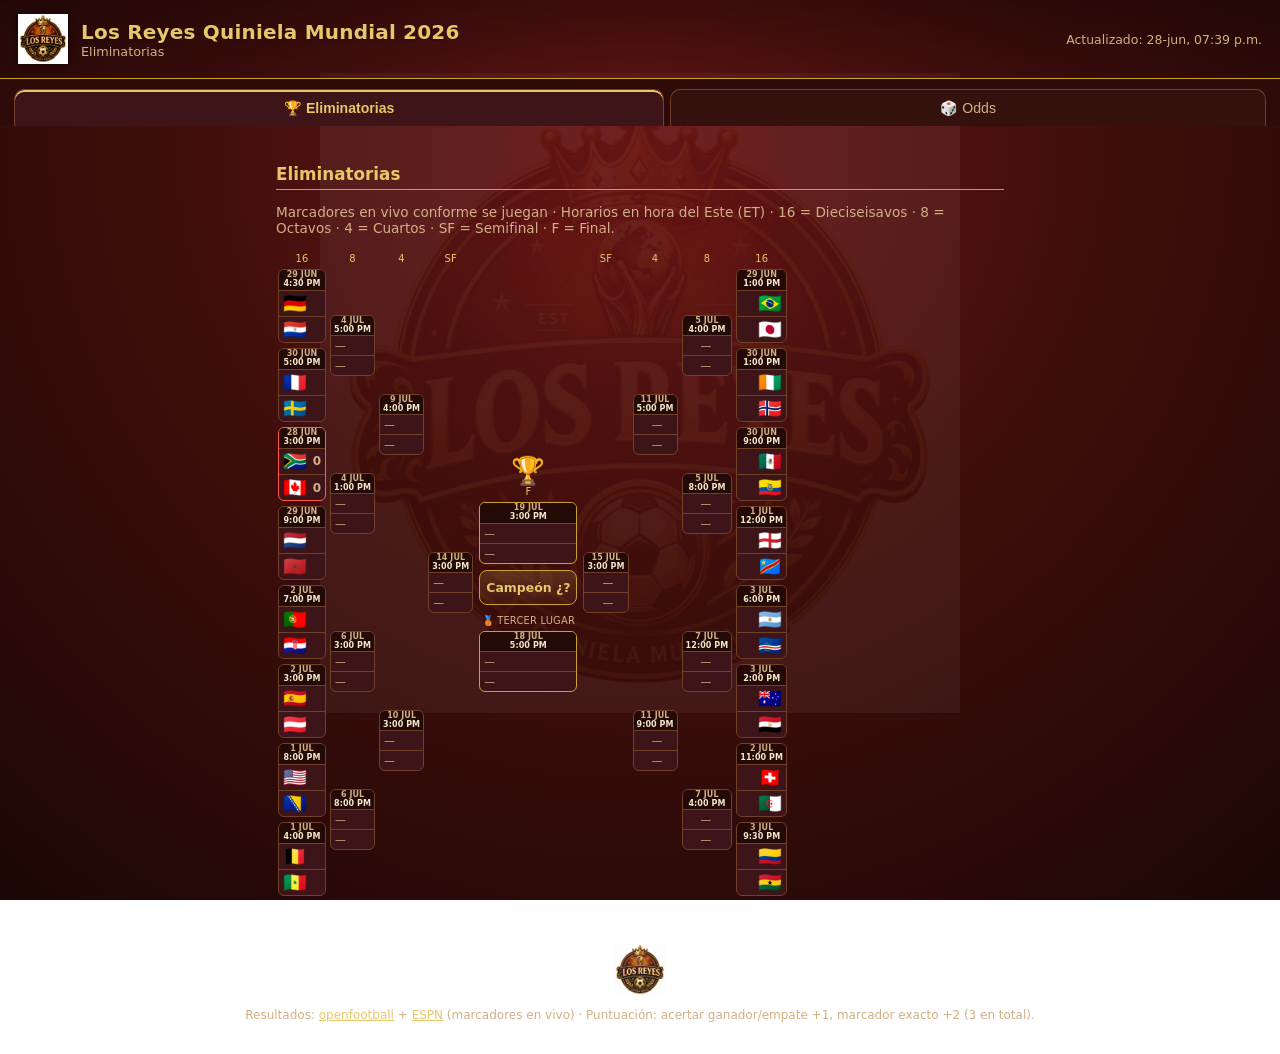
==== index.html @ 46a5d102 "feat: compress bracket columns; stacked date/time, short round headers (16/8/4/SF/F) Drop the ET suf" ====
<!DOCTYPE html>
<html lang="es">
<head>
  <meta charset="UTF-8" />
  <meta name="viewport" content="width=device-width, initial-scale=1.0" />
  <title>Los Reyes Quiniela Mundial 2026</title>
  <meta name="description" content="Seguimiento de la quiniela del Mundial 2026 entre amigos." />
  <link rel="icon" type="image/png" href="assets/img/favicon.png" />
  <link rel="apple-touch-icon" href="assets/img/badge.png" />
  <meta name="theme-color" content="#3a0d0d" />
  <link rel="stylesheet" href="assets/css/styles.css" />
</head>
<body>
  <header class="topbar">
    <div class="brand">
      <img src="assets/img/badge.png" class="crest" alt="Los Reyes Quiniela Mundial 2026" />
      <div>
        <h1>Los Reyes Quiniela Mundial 2026</h1>
        <p class="sub">Eliminatorias</p>
      </div>
    </div>
    <span id="updated" class="updated"></span>
  </header>

  <nav class="tabs">
    <button class="tab active" data-view="eliminatorias">🏆 Eliminatorias</button>
    <button class="tab" data-view="odds">🎲 Odds</button>
  </nav>

  <main id="content" class="content">
    <div class="loading">
      <img src="assets/img/badge.png" class="crest-lg" alt="" />
      <p class="hint">Cargando…</p>
    </div>
  </main>

  <footer class="foot">
    <img src="assets/img/badge.png" class="crest-sm" alt="" />
    <p>Resultados: <a href="https://github.com/openfootball/worldcup.json" target="_blank" rel="noopener">openfootball</a>
      + <a href="https://www.espn.com/soccer/" target="_blank" rel="noopener">ESPN</a> (marcadores en vivo) ·
      Puntuación: acertar ganador/empate +1, marcador exacto +2 (3 en total).</p>
  </footer>

  <script src="assets/js/scoring.js?v=28"></script>
  <script src="assets/js/odds.js?v=28"></script>
  <script src="assets/js/data.js?v=28"></script>
  <script src="assets/js/app.js?v=28"></script>
</body>
</html>
---- assets/css/styles.css ----
:root {
  /* Palette aligned to the Los Reyes crest: burgundy / gold / cream */
  --bg: #4a0f0f;          /* burgundy */
  --bg2: #240a06;         /* dark brown */
  --card: #3d1417;        /* deep maroon card */
  --line: #714028;        /* warm brown-gold border */
  --txt: #f4e8cc;         /* cream */
  --muted: #d2af86;       /* warm tan */
  --accent: #e8c66a;      /* gold */
  --gold: #e8c66a;
  --gold-deep: #c9a227;
  --p2: #e8c66a;   /* exacto  = gold   */
  --p1: #cf8a3c;   /* resultado = bronze */
  --p0: #5c3a30;   /* fallo   = muted brown */
  --live: #ff5a4d; /* bright red for EN VIVO contrast on maroon */
  --radius: 12px;
}

* { box-sizing: border-box; }
body {
  margin: 0;
  font-family: system-ui, -apple-system, "Segoe UI", Roboto, sans-serif;
  background: radial-gradient(circle at 50% 16%, #6a1717 0%, #430f0d 42%, #1b0705 100%) fixed;
  color: var(--txt);
  min-height: 100vh;
}
/* Faint crest watermark behind everything, on every view */
body::before {
  content: "";
  position: fixed; inset: 0;
  background: url("../img/badge.png") center 28% / min(640px, 92vw) no-repeat;
  opacity: 0.05;
  pointer-events: none;
  z-index: 0;
}
body > * { position: relative; z-index: 1; }

/* Crest usages */
.crest { height: 50px; width: auto; filter: drop-shadow(0 2px 4px rgba(0,0,0,0.5)); }
.loading { text-align: center; padding: 48px 0; }
.crest-lg { width: 168px; max-width: 60vw; opacity: 0.95; filter: drop-shadow(0 4px 10px rgba(0,0,0,0.55)); }
.crest-sm { height: 52px; width: auto; display: block; margin: 0 auto 10px; opacity: 0.9; }

/* Header */
.topbar {
  display: flex; align-items: center; justify-content: space-between;
  gap: 12px; padding: 14px 18px;
  background: linear-gradient(180deg, rgba(0,0,0,0.35), rgba(0,0,0,0.15));
  border-bottom: 1px solid var(--gold-deep);
  flex-wrap: wrap;
}
.brand { display: flex; align-items: center; gap: 13px; }
.brand h1 { font-size: 1.25rem; margin: 0; color: var(--gold); letter-spacing: 0.01em; text-shadow: 0 1px 2px rgba(0,0,0,0.5); }
.brand .sub { margin: 0; color: var(--muted); font-size: 0.8rem; }
.updated { color: var(--muted); font-size: 0.78rem; }

/* Tabs */
.tabs {
  display: flex; gap: 6px; padding: 10px 14px 0;
  position: sticky; top: 0; z-index: 5;
  background: #2e0b08;
  overflow-x: auto; -webkit-overflow-scrolling: touch; scrollbar-width: none;
}
.tabs::-webkit-scrollbar { display: none; }
.tab {
  flex: 1 0 auto; white-space: nowrap; padding: 10px 12px; border: 1px solid var(--line);
  border-bottom: none; border-radius: 10px 10px 0 0;
  background: #34110d; color: var(--muted);
  font-size: 0.88rem; cursor: pointer; transition: 0.15s;
}
.tab.active { background: var(--card); color: var(--gold); font-weight: 600; box-shadow: inset 0 2px 0 var(--accent); }

.content { padding: 16px; max-width: 760px; margin: 0 auto; }
.hint { color: var(--muted); font-size: 0.85rem; }
.error { color: var(--live); }

/* Standings */
.standings { width: 100%; border-collapse: collapse; background: var(--card); border-radius: var(--radius); overflow: hidden; }
.standings th, .standings td { padding: 11px 10px; text-align: center; border-bottom: 1px solid var(--line); }
.standings th { background: var(--bg2); color: var(--muted); font-size: 0.75rem; text-transform: uppercase; letter-spacing: 0.03em; }
.standings td.pname { text-align: left; font-weight: 600; }
.standings td.rank { width: 54px; color: var(--muted); }
.standings td.pts strong { font-size: 1.15rem; color: var(--gold); }
.standings tr { cursor: pointer; }
.standings tbody tr:hover { background: rgba(255, 255, 255, 0.04); }
.standings tr.leader { background: rgba(232, 198, 106, 0.13); }
.prov { color: var(--live); font-size: 0.75rem; }
.live-toggle { display: flex; align-items: center; gap: 8px; color: var(--muted); font-size: 0.85rem; margin-bottom: 12px; }

/* Prize pot panel */
.prizes {
  background: linear-gradient(180deg, rgba(232,198,106,0.14), rgba(232,198,106,0.05));
  border: 1px solid var(--gold-deep); border-radius: var(--radius);
  padding: 12px 14px; margin-bottom: 14px; text-align: center;
}
.prizes .pot { font-size: 1.05rem; }
.prizes .pot strong { color: var(--gold); }
.prizes .splits { display: flex; flex-wrap: wrap; justify-content: center; gap: 8px 16px; margin-top: 8px; font-size: 0.88rem; }
.prizes .sp { white-space: nowrap; color: var(--txt); }
.prizes .med { font-size: 1rem; }
.prizes .splits .spmoney { font-size: 1.25rem; color: var(--gold); }
.prizes .prizenote { color: var(--muted); font-size: 0.74rem; margin-top: 8px; }
.chk { display: inline-flex; align-items: center; gap: 7px; color: var(--muted); font-size: 0.9rem;
  background: var(--card); border: 1px solid var(--line); border-radius: 8px; padding: 8px 12px; cursor: pointer; }
.standings td.prize { font-weight: 700; white-space: nowrap; }
.standings td.prize .money { color: var(--gold); }
.standings td.winp { font-weight: 700; color: var(--accent); white-space: nowrap; }
.standings .thmxn { font-weight: 400; color: var(--muted); font-size: 0.85em; }

/* Monte Carlo projection chart */
.mcchart { background: var(--card); border: 1px solid var(--line); border-radius: var(--radius); padding: 10px; }
.mcsvg { width: 100%; height: auto; display: block; }
.mcsvg .ax { stroke: var(--line); stroke-width: 1; }
.mcsvg .axt { fill: var(--muted); font-size: 11px; }
.mcleg { display: flex; flex-wrap: wrap; gap: 6px 12px; margin-top: 10px; }
.mcli { display: inline-flex; align-items: center; gap: 5px; font-size: 0.78rem; color: var(--txt); }
.mcli i { color: var(--muted); font-style: normal; }
.mcsw { width: 16px; height: 3px; border-radius: 2px; display: inline-block; }

/* Filters */
.filters { display: flex; gap: 8px; margin-bottom: 12px; flex-wrap: wrap; }
.filters select, .pselect {
  background: var(--card); color: var(--txt); border: 1px solid var(--line);
  border-radius: 8px; padding: 8px 10px; font-size: 0.9rem;
}
.pselect { width: 100%; margin-bottom: 14px; font-weight: 600; }

.dayhdr { color: var(--muted); font-size: 0.8rem; text-transform: capitalize; margin: 18px 0 8px; border-bottom: 1px dashed var(--line); padding-bottom: 4px; }

/* Match card */
.match { background: var(--card); border: 1px solid var(--line); border-radius: var(--radius); padding: 12px; margin-bottom: 10px; }
.mhead { display: flex; align-items: center; gap: 8px; font-size: 0.78rem; color: var(--muted); margin-bottom: 8px; }
.mgroup { font-weight: 600; }
.mtime { margin-left: auto; }
.badge { padding: 2px 8px; border-radius: 999px; font-size: 0.7rem; font-weight: 700; }
.badge.live { background: var(--live); color: #fff; animation: pulse 1.4s infinite; }
.badge.done { background: var(--gold-deep); color: #2a0e0c; }
.badge.soon { background: var(--line); color: var(--txt); }
.badge.live .min { font-weight: 800; }
@keyframes pulse { 50% { opacity: 0.55; } }

.mscore { display: grid; grid-template-columns: 1fr auto 1fr; align-items: center; gap: 8px; }
.side { display: flex; align-items: center; gap: 8px; }
.side.away { justify-content: flex-end; }
.team { display: inline-flex; align-items: center; gap: 6px; }
.flag { font-size: 1.3rem; }
.tname { font-weight: 600; }
.score { font-size: 1.3rem; font-weight: 800; min-width: 64px; text-align: center; color: var(--muted); }
.score.finished, .score.live { color: var(--txt); }
.score.live { color: var(--live); }

/* Prediction chips */
.preds { display: flex; flex-wrap: wrap; gap: 6px; margin-top: 10px; padding-top: 10px; border-top: 1px solid var(--line); }
.chip { display: inline-flex; align-items: center; gap: 5px; padding: 3px 7px; border-radius: 8px; font-size: 0.78rem; background: var(--bg2); border: 1px solid var(--line); }
.chip .cn { color: var(--muted); }
.chip .cv { font-weight: 700; }
.chip .cp { font-size: 0.68rem; opacity: 0.85; padding-left: 3px; border-left: 1px solid rgba(255,255,255,0.25); }
.chip.p2 { background: rgba(232, 198, 106, 0.26); border-color: var(--p2); color: #fff3d6; }
.chip.p1 { background: rgba(207, 138, 60, 0.26); border-color: var(--p1); }
.chip.p0 { background: rgba(92, 58, 48, 0.40); }
.chip.pna { opacity: 0.6; }

/* Per-player */
.summary { background: var(--card); border: 1px solid var(--line); border-radius: var(--radius); padding: 14px; margin-bottom: 8px; color: var(--muted); }
.summary .bignum { font-size: 1.8rem; font-weight: 800; color: var(--gold); }
.jrow { display: flex; align-items: center; justify-content: space-between; gap: 10px; padding: 9px 12px; background: var(--card); border: 1px solid var(--line); border-radius: 10px; margin-bottom: 6px; }
.jmatch { display: flex; align-items: center; gap: 8px; font-size: 0.9rem; flex-wrap: wrap; }
.jmatch .flag { font-size: 1.1rem; }
.jvs { font-weight: 800; color: var(--muted); padding: 0 4px; }

/* Grupos + Bracket */
.sechdr { color: var(--gold); font-size: 1.05rem; margin: 22px 0 6px; border-bottom: 1px solid var(--gold-deep); padding-bottom: 5px; }
.groupgrid { display: grid; grid-template-columns: repeat(auto-fill, minmax(280px, 1fr)); gap: 12px; }
.grouptable { background: var(--card); border: 1px solid var(--line); border-radius: var(--radius); padding: 8px 10px 10px; }
.ghdr { margin: 2px 0 8px; font-size: 0.92rem; color: var(--txt); }
.gtbl { width: 100%; border-collapse: collapse; font-size: 0.82rem; }
.gtbl th { color: var(--muted); font-weight: 600; text-align: center; padding: 3px 4px; border-bottom: 1px solid var(--line); }
.gtbl td { text-align: center; padding: 5px 4px; border-bottom: 1px solid rgba(255,255,255,0.05); }
.gtbl td.rank { color: var(--muted); width: 18px; }
.gtbl td.gteam { text-align: left; }
.gtbl td.gpts { font-weight: 800; color: var(--gold); }
.gtbl tr.q1 td.rank { box-shadow: inset 3px 0 0 var(--p2); }   /* top 2 qualify */
.gtbl tr.q3 td.rank { box-shadow: inset 3px 0 0 var(--p1); }   /* 3rd: maybe */
.gtbl .team .tname { display: inline; font-weight: 600; font-size: 0.82rem; }
.gtbl .flag { font-size: 1rem; }

.team.ph { display: inline-flex; align-items: center; }
.phcode { color: var(--muted); font-weight: 700; font-size: 0.8rem; background: var(--bg2); border: 1px dashed var(--line); border-radius: 6px; padding: 1px 6px; }

.bracket { display: grid; grid-template-columns: repeat(auto-fill, minmax(280px, 1fr)); gap: 12px; align-items: start; }

/* Mirrored knockout bracket (left half →  · 🏆 center ·  ← right half) */
.bracket2 { display: flex; align-items: stretch; overflow-x: auto; -webkit-overflow-scrolling: touch; padding: 4px 0 12px; scrollbar-width: thin; }
.bracket2.mirror { min-width: max-content; }
.bracket2::-webkit-scrollbar { height: 8px; }
.bracket2::-webkit-scrollbar-thumb { background: var(--line); border-radius: 8px; }
.bround { flex: 0 0 auto; min-width: 0; padding: 0 2px; display: flex; flex-direction: column; }
.brh { font-size: 0.62rem; color: var(--gold); text-align: center; margin-bottom: 5px; text-transform: uppercase; letter-spacing: 0.02em; white-space: nowrap; }
.bbody { flex: 1; display: flex; flex-direction: column; justify-content: space-around; gap: 5px; }
.bmatch { background: var(--card); border: 1px solid var(--line); border-radius: 6px; overflow: hidden; position: relative; }
.bmatch.blive { border-color: var(--live); }
/* date + time stacked on two tiny lines to keep columns narrow */
.bmatch .bdate { display: flex; flex-direction: column; align-items: center; line-height: 1.1; font-size: 0.5rem; font-weight: 700;
  letter-spacing: 0.01em; white-space: nowrap; color: var(--muted); padding: 1px 3px; background: var(--bg2); border-bottom: 1px solid var(--line); text-transform: uppercase; }
.bmatch .bdate:empty { display: none; }
.bmatch .bdate .bd-t { color: var(--txt); }
/* connector stubs point inward (toward the center column) */
.bround.left .bmatch::after { content: ""; position: absolute; left: 100%; top: 50%; width: 5px; height: 2px; background: var(--line); }
.bround.right .bmatch::after { content: ""; position: absolute; right: 100%; top: 50%; width: 5px; height: 2px; background: var(--line); }
.bteam { display: flex; align-items: center; gap: 3px; padding: 3px 4px; font-size: 0.75rem; }
.bteam + .bteam { border-top: 1px solid var(--line); }
.bteam .flag { font-size: 1.2rem; line-height: 1; }
.bteam .flag.proj { opacity: 0.5; }
.bteam .bn { flex: 1; white-space: nowrap; overflow: hidden; text-overflow: ellipsis; }
.bteam .bn.ph { font-size: 0.68rem; color: var(--muted); }
.bteam .bsc { font-weight: 800; color: var(--muted); min-width: 11px; text-align: right; margin-left: auto; }
.bteam.bw { background: rgba(232, 198, 106, 0.12); }
.bteam.bw .bsc { color: var(--gold); }
/* mirror the right half so flags face inward like the poster */
.bround.right .bteam { flex-direction: row-reverse; }
.bround.right .bteam .bsc { margin-left: 0; margin-right: auto; text-align: left; }
/* center column: trophy + Final + champion + 3rd place */
.center-col { min-width: 0; justify-content: center; align-items: stretch; padding: 0 4px; }
.center-col .btrophy { font-size: 1.7rem; text-align: center; line-height: 1; margin-bottom: 2px; }
.center-col .bmatch { border-color: var(--gold-deep); }
.bchamp { display: flex; align-items: center; justify-content: center; gap: 5px; text-align: center; font-weight: 800; font-size: 0.78rem; color: var(--gold); margin-top: 6px;
  background: linear-gradient(180deg, rgba(232,198,106,0.18), rgba(232,198,106,0.05)); border: 1px solid var(--gold-deep); border-radius: 8px; padding: 9px 6px; }
.bchamp .flag { font-size: 1.2rem; }
.center-col .b3rdlabel { font-size: 0.62rem; color: var(--muted); text-align: center; margin: 10px 0 5px; text-transform: uppercase; letter-spacing: 0.02em; }

/* Title Pie */
.titlepie { background: var(--card); border: 1px solid var(--line); border-radius: var(--radius); padding: 12px; margin-bottom: 12px; }
.pie { width: 100%; max-width: 300px; height: auto; display: block; margin: 0 auto; }
.pieleg { display: flex; flex-wrap: wrap; gap: 6px 12px; margin-top: 12px; justify-content: center; }
.pli { display: inline-flex; align-items: center; gap: 5px; font-size: 0.8rem; color: var(--txt); }
.pli i { color: var(--gold); font-style: normal; font-weight: 700; }
.psw { width: 12px; height: 12px; border-radius: 3px; display: inline-block; flex: 0 0 auto; }

/* Cuotas (odds) */
.oddshelp { background: var(--card); border: 1px solid var(--line); border-radius: var(--radius); padding: 10px 12px; margin-bottom: 12px; font-size: 0.82rem; color: var(--muted); }
.oddshelp .ohb { color: var(--live); font-size: 0.92rem; margin: 0 0 6px; }
.oddshelp p { margin: 6px 0; }
.oddshelp b { color: var(--txt); }
.oddshelp .ohl { margin: 6px 0 0; padding-left: 18px; }
.oddshelp .ohl li { margin: 3px 0; }
.oddsmodel { margin-top: 16px; background: var(--card); border: 1px solid var(--line); border-radius: var(--radius); padding: 12px 14px; color: var(--muted); font-size: 0.8rem; }
.oddsmodel h3 { margin: 0 0 6px; color: var(--gold); font-size: 0.95rem; }
.oddsmodel b { color: var(--txt); }
.oddsnote { background: var(--card); border: 1px solid var(--line); border-radius: 10px; padding: 8px 10px; }
.oddscard { background: var(--card); border: 1px solid var(--line); border-radius: var(--radius); padding: 12px; margin-bottom: 10px; }
.oddscard .oteams { display: grid; grid-template-columns: 1fr auto 1fr; align-items: center; gap: 8px; margin: 8px 0 4px; }
.oddscard .oteams .team:last-child { justify-content: flex-end; }
.oddscard .ovs { font-weight: 800; color: var(--muted); padding: 0 6px; }
.omkt { margin-top: 10px; }
.omh { font-size: 0.72rem; text-transform: uppercase; letter-spacing: 0.03em; color: var(--muted); margin-bottom: 5px; }
.orow { display: flex; flex-wrap: wrap; gap: 6px; }
.ochip {
  flex: 1 1 auto; min-width: 64px; display: flex; flex-direction: column; align-items: center; gap: 1px;
  background: var(--bg2); border: 1px solid var(--line); border-radius: 9px; padding: 6px 8px;
}
.ochip .ol { font-size: 0.7rem; color: var(--muted); }
.ochip b { font-size: 1.05rem; color: var(--gold); }
.ochip i { font-size: 0.68rem; color: var(--muted); font-style: normal; }

.foot { text-align: center; padding: 20px; color: var(--muted); font-size: 0.75rem; }
.foot a { color: var(--accent); }

@media (max-width: 480px) {
  /* Show country names everywhere on phones; just shrink them a touch in
     match cards so they fit alongside the score. */
  .match .tname, .oddscard .tname { font-size: 0.78rem; }
  .mscore .side { min-width: 0; }
  .mscore .tname { white-space: normal; overflow-wrap: anywhere; }
}
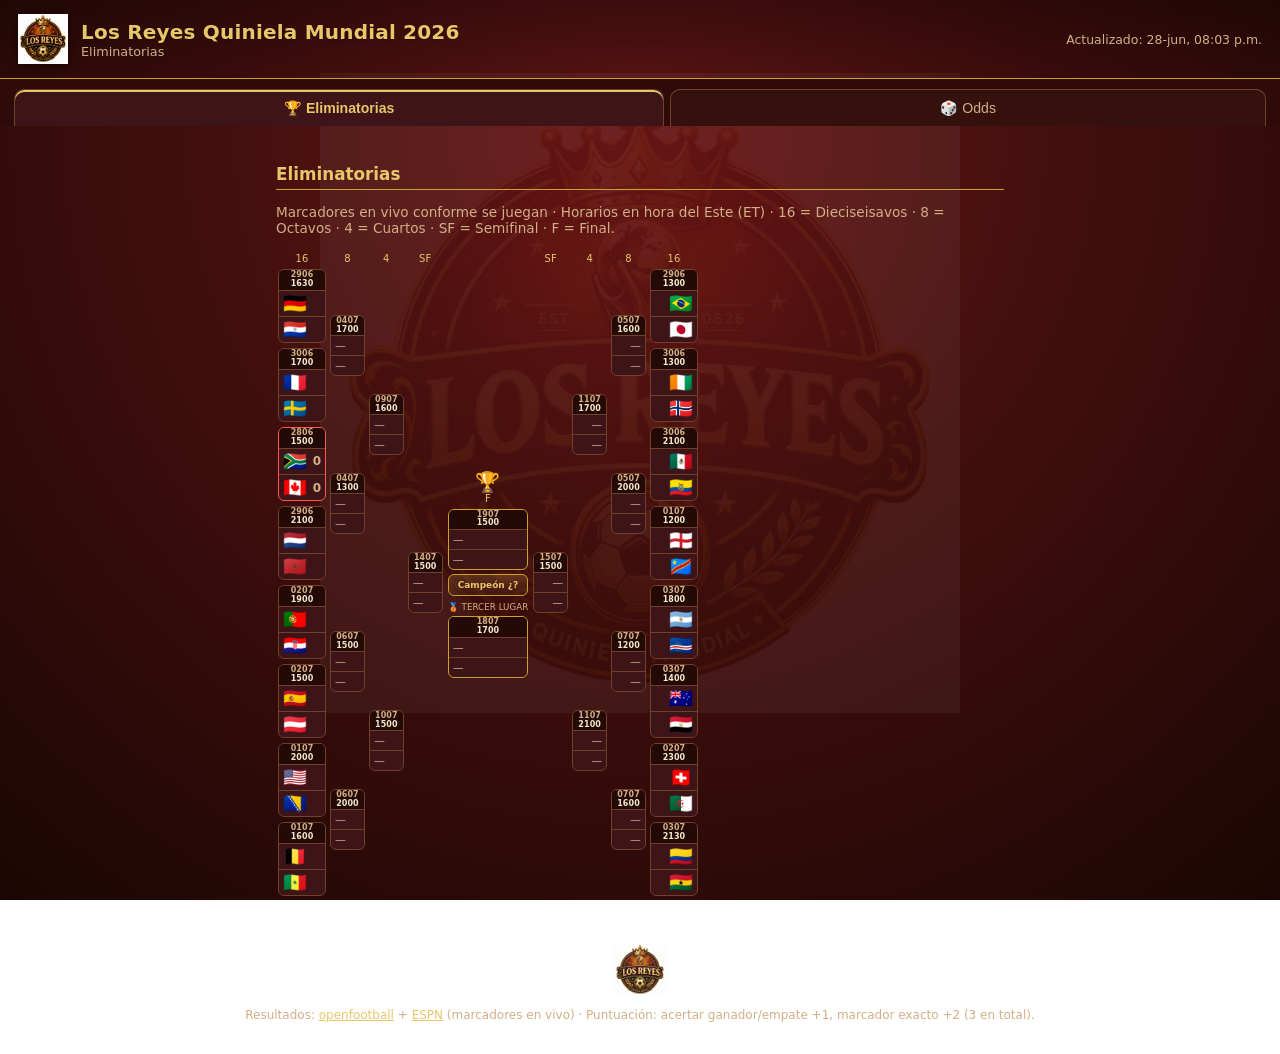
==== commit f48694a6: "feat: DDMM date + 24h time on bracket nodes; compress center column Co-Authored-By: Claude Opus 4.8 " ====
--- a/index.html
+++ b/index.html
@@ -41,9 +41,9 @@
       Puntuación: acertar ganador/empate +1, marcador exacto +2 (3 en total).</p>
   </footer>
 
-  <script src="assets/js/scoring.js?v=28"></script>
-  <script src="assets/js/odds.js?v=28"></script>
-  <script src="assets/js/data.js?v=28"></script>
-  <script src="assets/js/app.js?v=28"></script>
+  <script src="assets/js/scoring.js?v=29"></script>
+  <script src="assets/js/odds.js?v=29"></script>
+  <script src="assets/js/data.js?v=29"></script>
+  <script src="assets/js/app.js?v=29"></script>
 </body>
 </html>
--- a/assets/css/styles.css
+++ b/assets/css/styles.css
@@ -219,14 +219,14 @@
 /* mirror the right half so flags face inward like the poster */
 .bround.right .bteam { flex-direction: row-reverse; }
 .bround.right .bteam .bsc { margin-left: 0; margin-right: auto; text-align: left; }
-/* center column: trophy + Final + champion + 3rd place */
-.center-col { min-width: 0; justify-content: center; align-items: stretch; padding: 0 4px; }
-.center-col .btrophy { font-size: 1.7rem; text-align: center; line-height: 1; margin-bottom: 2px; }
+/* center column: trophy + Final + champion + 3rd place (max compressed) */
+.center-col { min-width: 0; justify-content: center; align-items: stretch; padding: 0 3px; }
+.center-col .btrophy { font-size: 1.25rem; text-align: center; line-height: 1; margin-bottom: 1px; }
 .center-col .bmatch { border-color: var(--gold-deep); }
-.bchamp { display: flex; align-items: center; justify-content: center; gap: 5px; text-align: center; font-weight: 800; font-size: 0.78rem; color: var(--gold); margin-top: 6px;
-  background: linear-gradient(180deg, rgba(232,198,106,0.18), rgba(232,198,106,0.05)); border: 1px solid var(--gold-deep); border-radius: 8px; padding: 9px 6px; }
-.bchamp .flag { font-size: 1.2rem; }
-.center-col .b3rdlabel { font-size: 0.62rem; color: var(--muted); text-align: center; margin: 10px 0 5px; text-transform: uppercase; letter-spacing: 0.02em; }
+.bchamp { display: flex; align-items: center; justify-content: center; gap: 3px; text-align: center; font-weight: 800; font-size: 0.56rem; color: var(--gold); margin-top: 4px;
+  background: linear-gradient(180deg, rgba(232,198,106,0.18), rgba(232,198,106,0.05)); border: 1px solid var(--gold-deep); border-radius: 6px; padding: 5px 4px; }
+.bchamp .flag { font-size: 0.9rem; }
+.center-col .b3rdlabel { font-size: 0.54rem; color: var(--muted); text-align: center; margin: 6px 0 4px; text-transform: uppercase; letter-spacing: 0.01em; }
 
 /* Title Pie */
 .titlepie { background: var(--card); border: 1px solid var(--line); border-radius: var(--radius); padding: 12px; margin-bottom: 12px; }
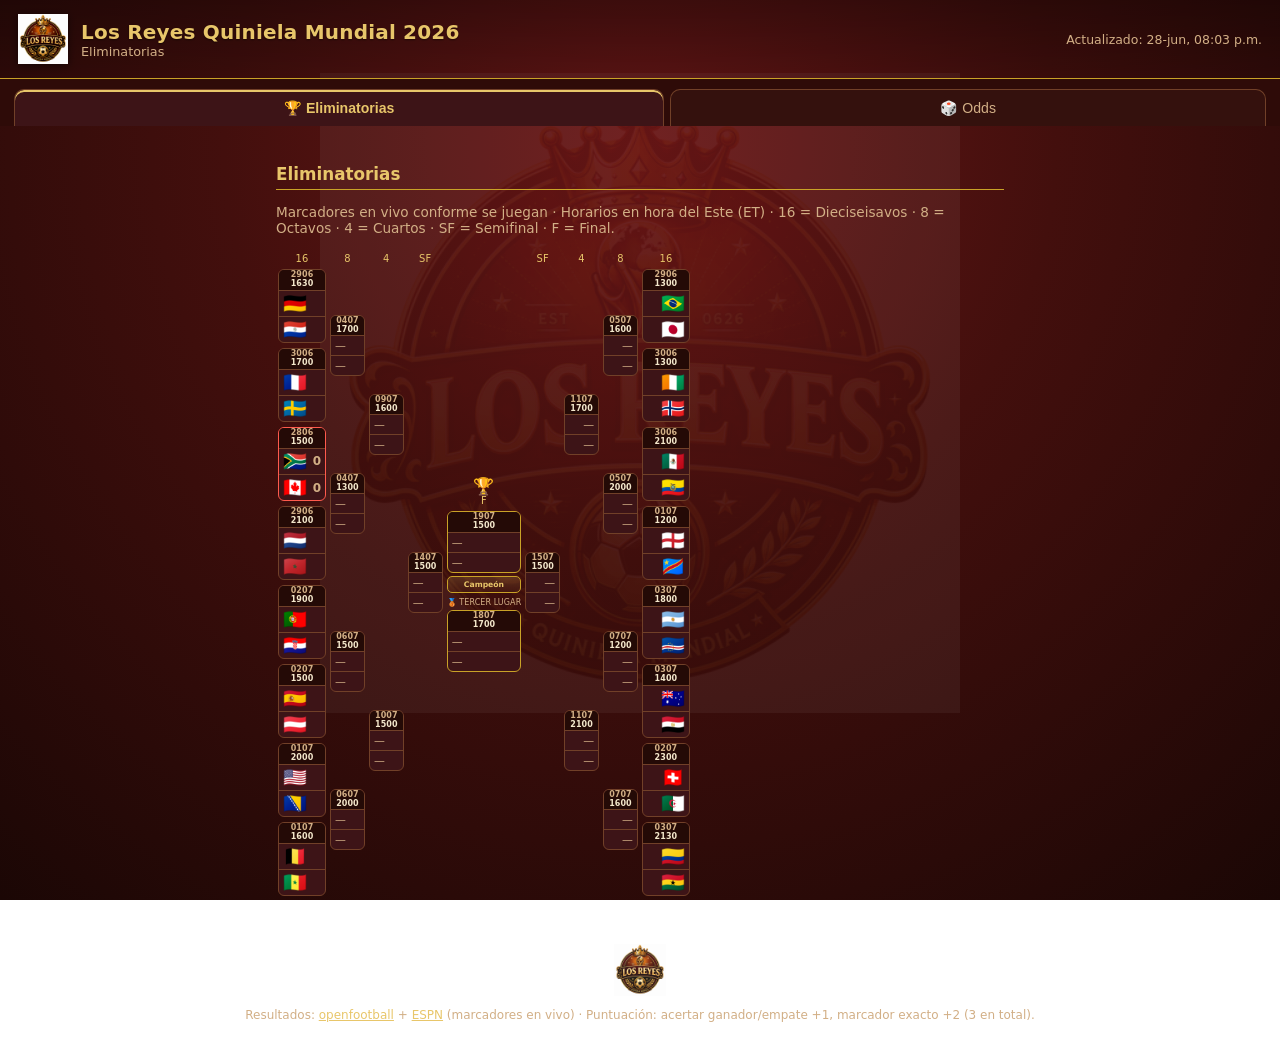
==== commit c5592588: "feat: drop '¿?' from Campeón, shrink font, compress center column further Co-Authored-By: Claude Opu" ====
--- a/index.html
+++ b/index.html
@@ -41,9 +41,9 @@
       Puntuación: acertar ganador/empate +1, marcador exacto +2 (3 en total).</p>
   </footer>
 
-  <script src="assets/js/scoring.js?v=29"></script>
-  <script src="assets/js/odds.js?v=29"></script>
-  <script src="assets/js/data.js?v=29"></script>
-  <script src="assets/js/app.js?v=29"></script>
+  <script src="assets/js/scoring.js?v=30"></script>
+  <script src="assets/js/odds.js?v=30"></script>
+  <script src="assets/js/data.js?v=30"></script>
+  <script src="assets/js/app.js?v=30"></script>
 </body>
 </html>
--- a/assets/css/styles.css
+++ b/assets/css/styles.css
@@ -220,13 +220,13 @@
 .bround.right .bteam { flex-direction: row-reverse; }
 .bround.right .bteam .bsc { margin-left: 0; margin-right: auto; text-align: left; }
 /* center column: trophy + Final + champion + 3rd place (max compressed) */
-.center-col { min-width: 0; justify-content: center; align-items: stretch; padding: 0 3px; }
-.center-col .btrophy { font-size: 1.25rem; text-align: center; line-height: 1; margin-bottom: 1px; }
+.center-col { min-width: 0; justify-content: center; align-items: stretch; padding: 0 2px; }
+.center-col .btrophy { font-size: 1.05rem; text-align: center; line-height: 1; margin-bottom: 1px; }
 .center-col .bmatch { border-color: var(--gold-deep); }
-.bchamp { display: flex; align-items: center; justify-content: center; gap: 3px; text-align: center; font-weight: 800; font-size: 0.56rem; color: var(--gold); margin-top: 4px;
-  background: linear-gradient(180deg, rgba(232,198,106,0.18), rgba(232,198,106,0.05)); border: 1px solid var(--gold-deep); border-radius: 6px; padding: 5px 4px; }
-.bchamp .flag { font-size: 0.9rem; }
-.center-col .b3rdlabel { font-size: 0.54rem; color: var(--muted); text-align: center; margin: 6px 0 4px; text-transform: uppercase; letter-spacing: 0.01em; }
+.bchamp { display: flex; align-items: center; justify-content: center; gap: 2px; text-align: center; font-weight: 800; font-size: 0.48rem; color: var(--gold); margin-top: 3px;
+  background: linear-gradient(180deg, rgba(232,198,106,0.18), rgba(232,198,106,0.05)); border: 1px solid var(--gold-deep); border-radius: 5px; padding: 3px 3px; }
+.bchamp .flag { font-size: 0.8rem; }
+.center-col .b3rdlabel { font-size: 0.5rem; color: var(--muted); text-align: center; margin: 5px 0 3px; text-transform: uppercase; letter-spacing: 0.01em; }
 
 /* Title Pie */
 .titlepie { background: var(--card); border: 1px solid var(--line); border-radius: var(--radius); padding: 12px; margin-bottom: 12px; }
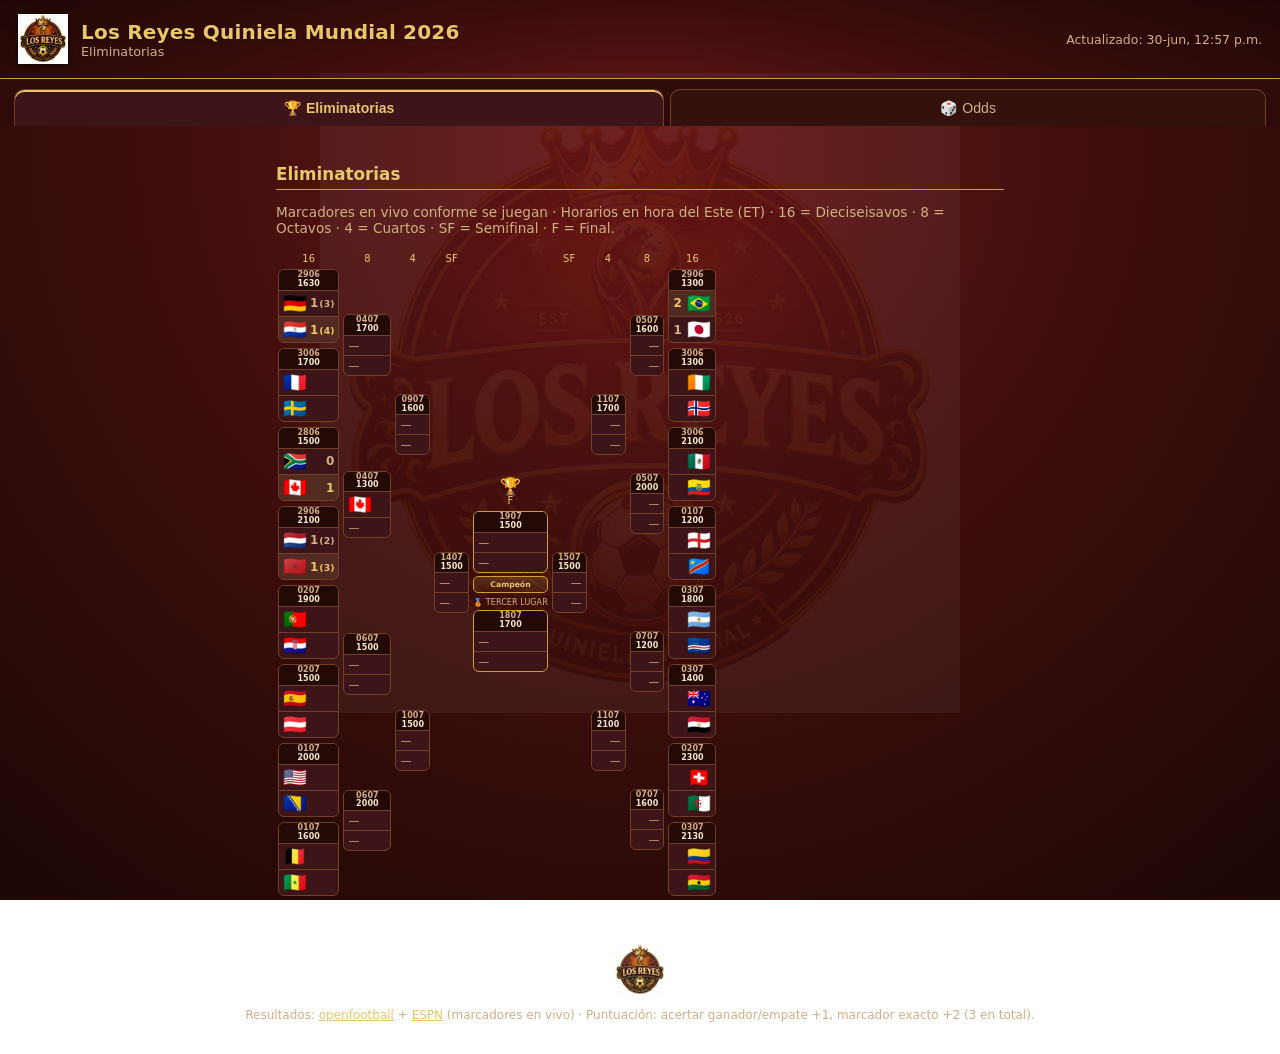
==== commit 9cd00ee4: "feat: show penalty-shootout results in bracket, e.g. 1 (4) Capture score.p (penalties) through fetch" ====
--- a/index.html
+++ b/index.html
@@ -41,9 +41,9 @@
       Puntuación: acertar ganador/empate +1, marcador exacto +2 (3 en total).</p>
   </footer>
 
-  <script src="assets/js/scoring.js?v=30"></script>
-  <script src="assets/js/odds.js?v=30"></script>
-  <script src="assets/js/data.js?v=30"></script>
-  <script src="assets/js/app.js?v=30"></script>
+  <script src="assets/js/scoring.js?v=31"></script>
+  <script src="assets/js/odds.js?v=31"></script>
+  <script src="assets/js/data.js?v=31"></script>
+  <script src="assets/js/app.js?v=31"></script>
 </body>
 </html>
--- a/assets/css/styles.css
+++ b/assets/css/styles.css
@@ -213,9 +213,10 @@
 .bteam .flag.proj { opacity: 0.5; }
 .bteam .bn { flex: 1; white-space: nowrap; overflow: hidden; text-overflow: ellipsis; }
 .bteam .bn.ph { font-size: 0.68rem; color: var(--muted); }
-.bteam .bsc { font-weight: 800; color: var(--muted); min-width: 11px; text-align: right; margin-left: auto; }
+.bteam .bsc { font-weight: 800; color: var(--muted); min-width: 11px; text-align: right; margin-left: auto; white-space: nowrap; }
+.bteam .bpen { font-size: 0.78em; font-weight: 700; color: var(--muted); margin-left: 1px; }
 .bteam.bw { background: rgba(232, 198, 106, 0.12); }
-.bteam.bw .bsc { color: var(--gold); }
+.bteam.bw .bsc, .bteam.bw .bpen { color: var(--gold); }
 /* mirror the right half so flags face inward like the poster */
 .bround.right .bteam { flex-direction: row-reverse; }
 .bround.right .bteam .bsc { margin-left: 0; margin-right: auto; text-align: left; }
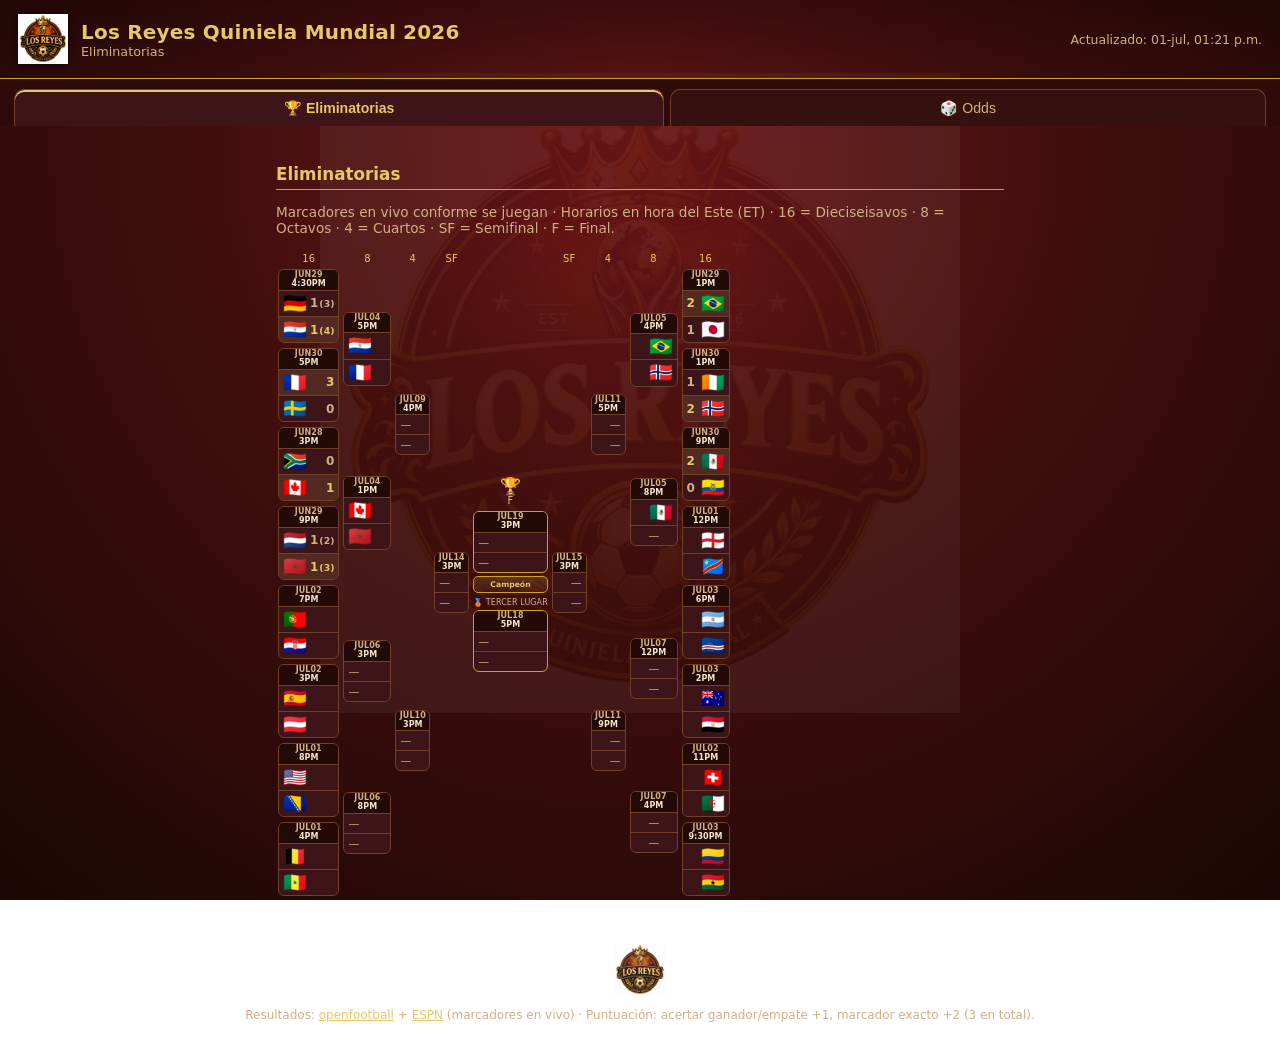
==== commit 123f14e3: "feat: auto-advance winners in bracket; date format Jul01 / 8PM Resolve W/L slot codes from match res" ====
--- a/index.html
+++ b/index.html
@@ -41,9 +41,9 @@
       Puntuación: acertar ganador/empate +1, marcador exacto +2 (3 en total).</p>
   </footer>
 
-  <script src="assets/js/scoring.js?v=31"></script>
-  <script src="assets/js/odds.js?v=31"></script>
-  <script src="assets/js/data.js?v=31"></script>
-  <script src="assets/js/app.js?v=31"></script>
+  <script src="assets/js/scoring.js?v=32"></script>
+  <script src="assets/js/odds.js?v=32"></script>
+  <script src="assets/js/data.js?v=32"></script>
+  <script src="assets/js/app.js?v=32"></script>
 </body>
 </html>
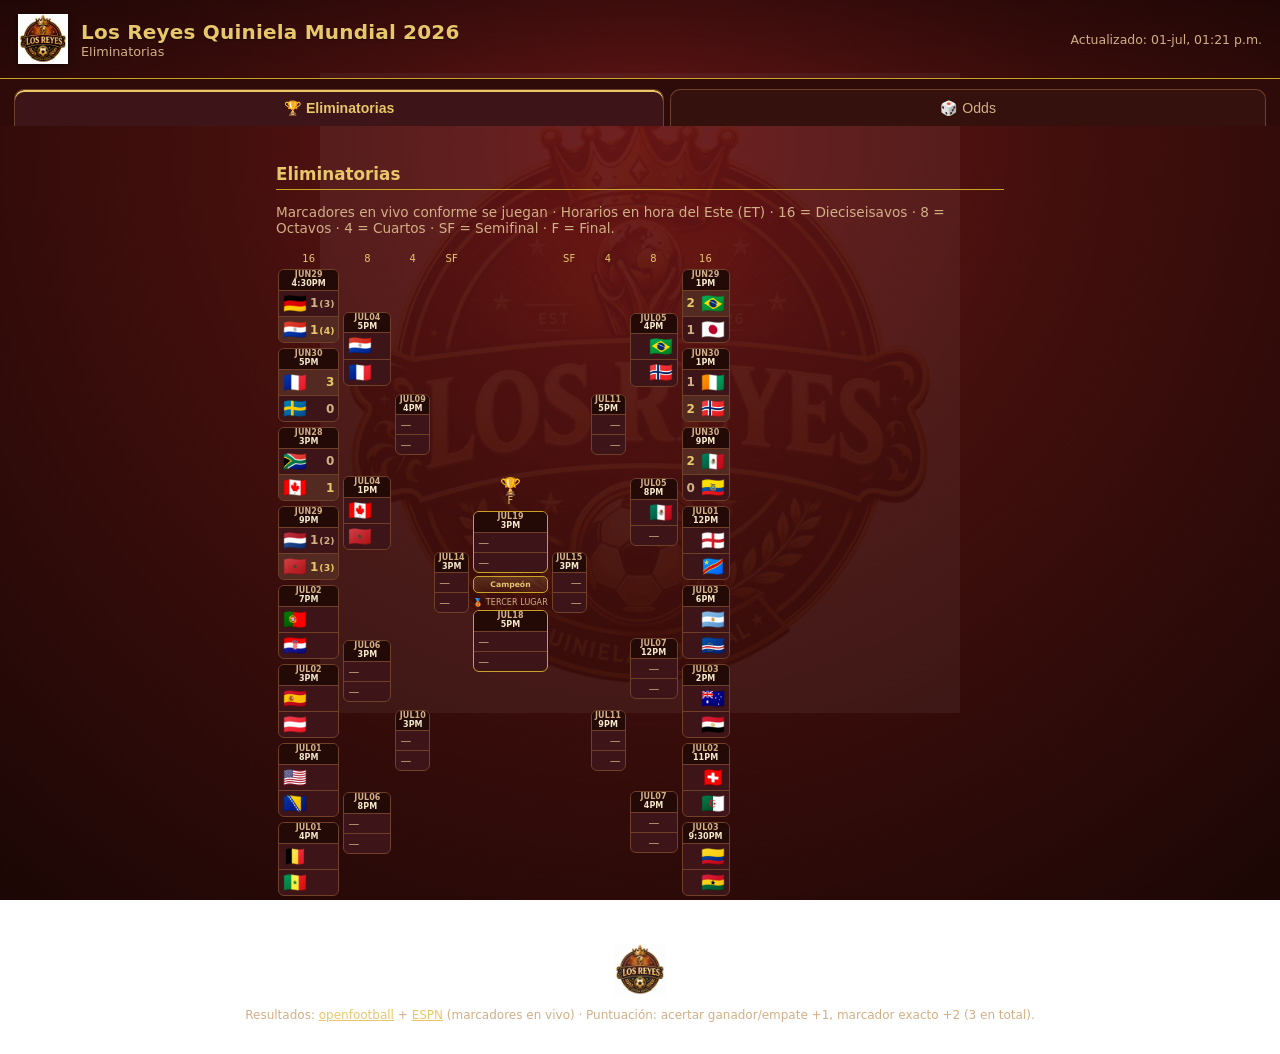
==== commit 7461de46: "fix: Title Pie honors knockout results — eliminated teams get 0% Walk the real bracket tree in the c" ====
--- a/index.html
+++ b/index.html
@@ -41,9 +41,9 @@
       Puntuación: acertar ganador/empate +1, marcador exacto +2 (3 en total).</p>
   </footer>
 
-  <script src="assets/js/scoring.js?v=32"></script>
-  <script src="assets/js/odds.js?v=32"></script>
-  <script src="assets/js/data.js?v=32"></script>
-  <script src="assets/js/app.js?v=32"></script>
+  <script src="assets/js/scoring.js?v=33"></script>
+  <script src="assets/js/odds.js?v=33"></script>
+  <script src="assets/js/data.js?v=33"></script>
+  <script src="assets/js/app.js?v=33"></script>
 </body>
 </html>
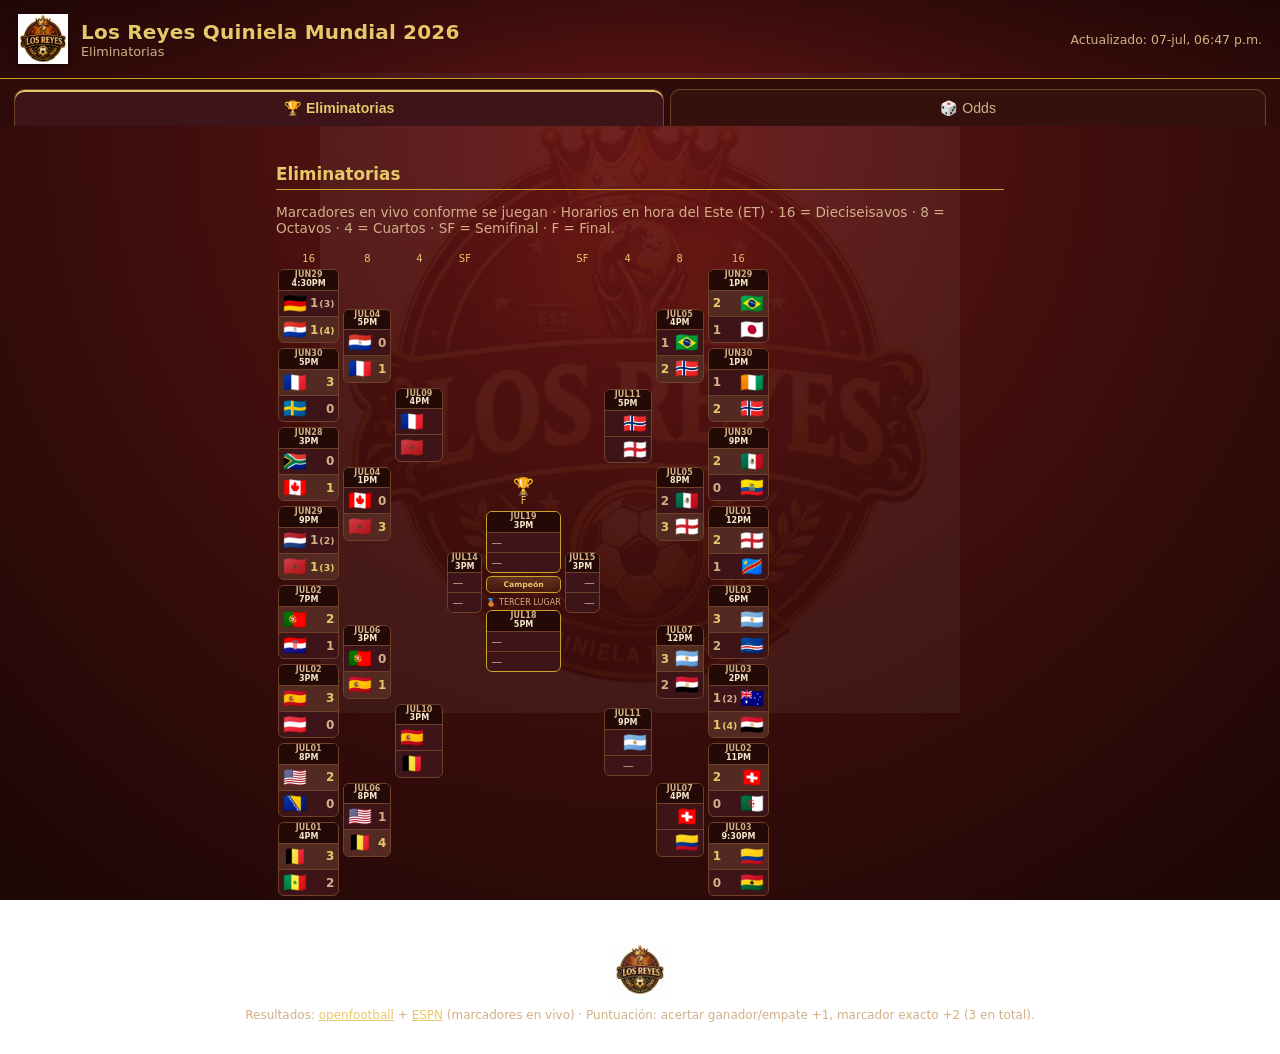
==== commit c6a7e49c: "fix: keep site current via client openfootball overlay; use extra-time score The browser now overlay" ====
--- a/index.html
+++ b/index.html
@@ -41,9 +41,9 @@
       Puntuación: acertar ganador/empate +1, marcador exacto +2 (3 en total).</p>
   </footer>
 
-  <script src="assets/js/scoring.js?v=33"></script>
-  <script src="assets/js/odds.js?v=33"></script>
-  <script src="assets/js/data.js?v=33"></script>
-  <script src="assets/js/app.js?v=33"></script>
+  <script src="assets/js/scoring.js?v=34"></script>
+  <script src="assets/js/odds.js?v=34"></script>
+  <script src="assets/js/data.js?v=34"></script>
+  <script src="assets/js/app.js?v=34"></script>
 </body>
 </html>
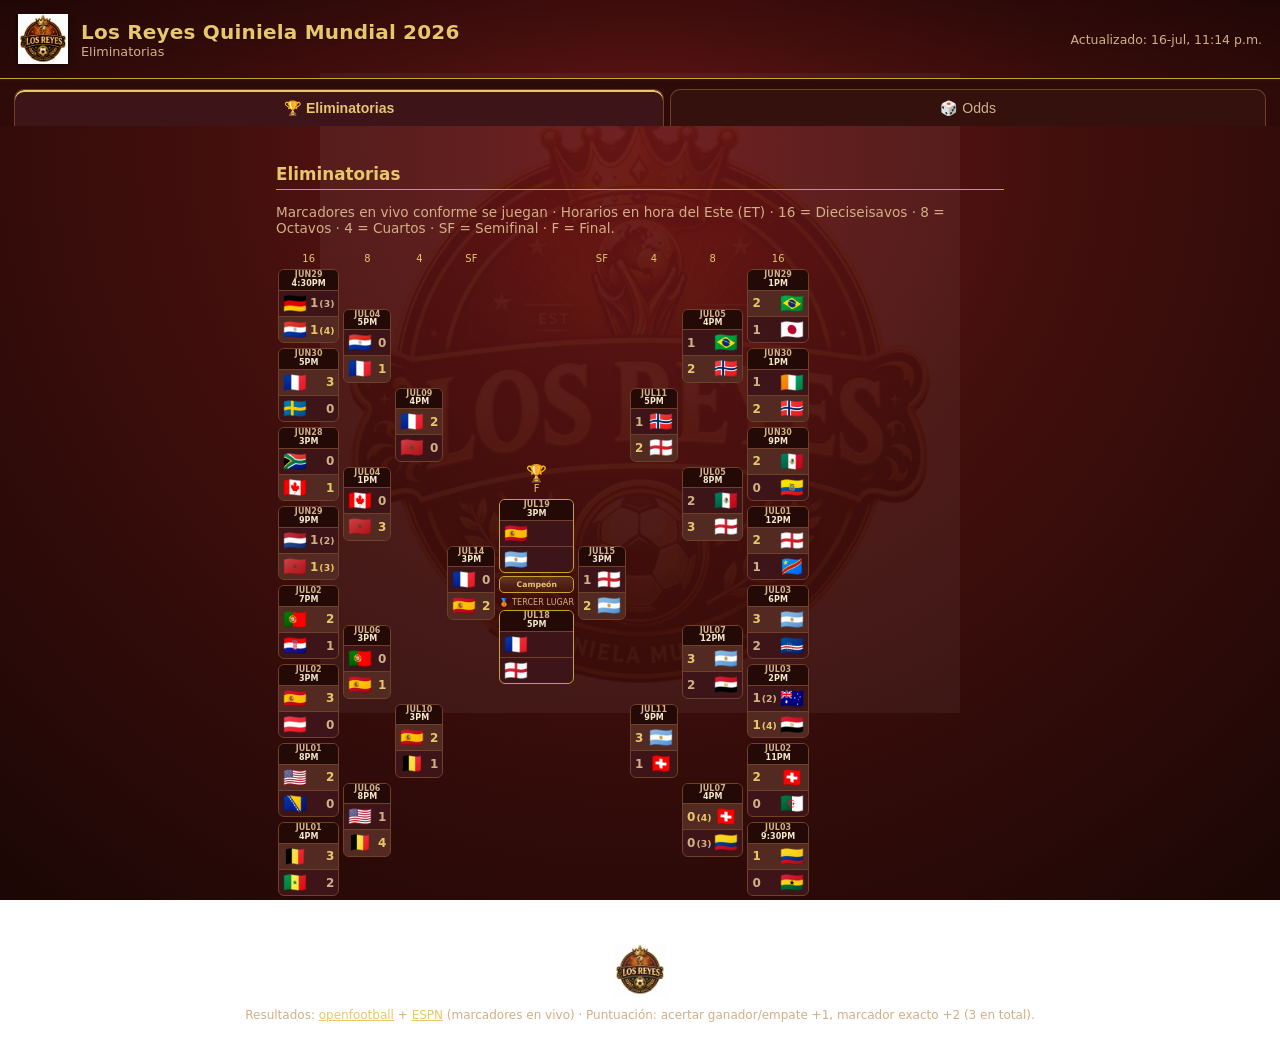
==== commit 54923e8c: "feat: wire real bookmaker odds into the Odds tab data.js now loads data/odds.json (best-effort). ren" ====
--- a/index.html
+++ b/index.html
@@ -41,9 +41,9 @@
       Puntuación: acertar ganador/empate +1, marcador exacto +2 (3 en total).</p>
   </footer>
 
-  <script src="assets/js/scoring.js?v=34"></script>
-  <script src="assets/js/odds.js?v=34"></script>
-  <script src="assets/js/data.js?v=34"></script>
-  <script src="assets/js/app.js?v=34"></script>
+  <script src="assets/js/scoring.js?v=35"></script>
+  <script src="assets/js/odds.js?v=35"></script>
+  <script src="assets/js/data.js?v=35"></script>
+  <script src="assets/js/app.js?v=35"></script>
 </body>
 </html>
--- a/assets/css/styles.css
+++ b/assets/css/styles.css
@@ -262,6 +262,10 @@
 .ochip .ol { font-size: 0.7rem; color: var(--muted); }
 .ochip b { font-size: 1.05rem; color: var(--gold); }
 .ochip i { font-size: 0.68rem; color: var(--muted); font-style: normal; }
+.ochip.real { border-color: #3fae5a; background: rgba(63, 174, 90, 0.12); }
+.ochip.real b { color: #6fe08f; }
+.badge.real-odds { display: inline-block; margin: 2px 0 4px; padding: 2px 8px; border-radius: 999px;
+  font-size: 0.68rem; font-weight: 700; background: rgba(63, 174, 90, 0.18); color: #6fe08f; border: 1px solid #3fae5a; }
 
 .foot { text-align: center; padding: 20px; color: var(--muted); font-size: 0.75rem; }
 .foot a { color: var(--accent); }
